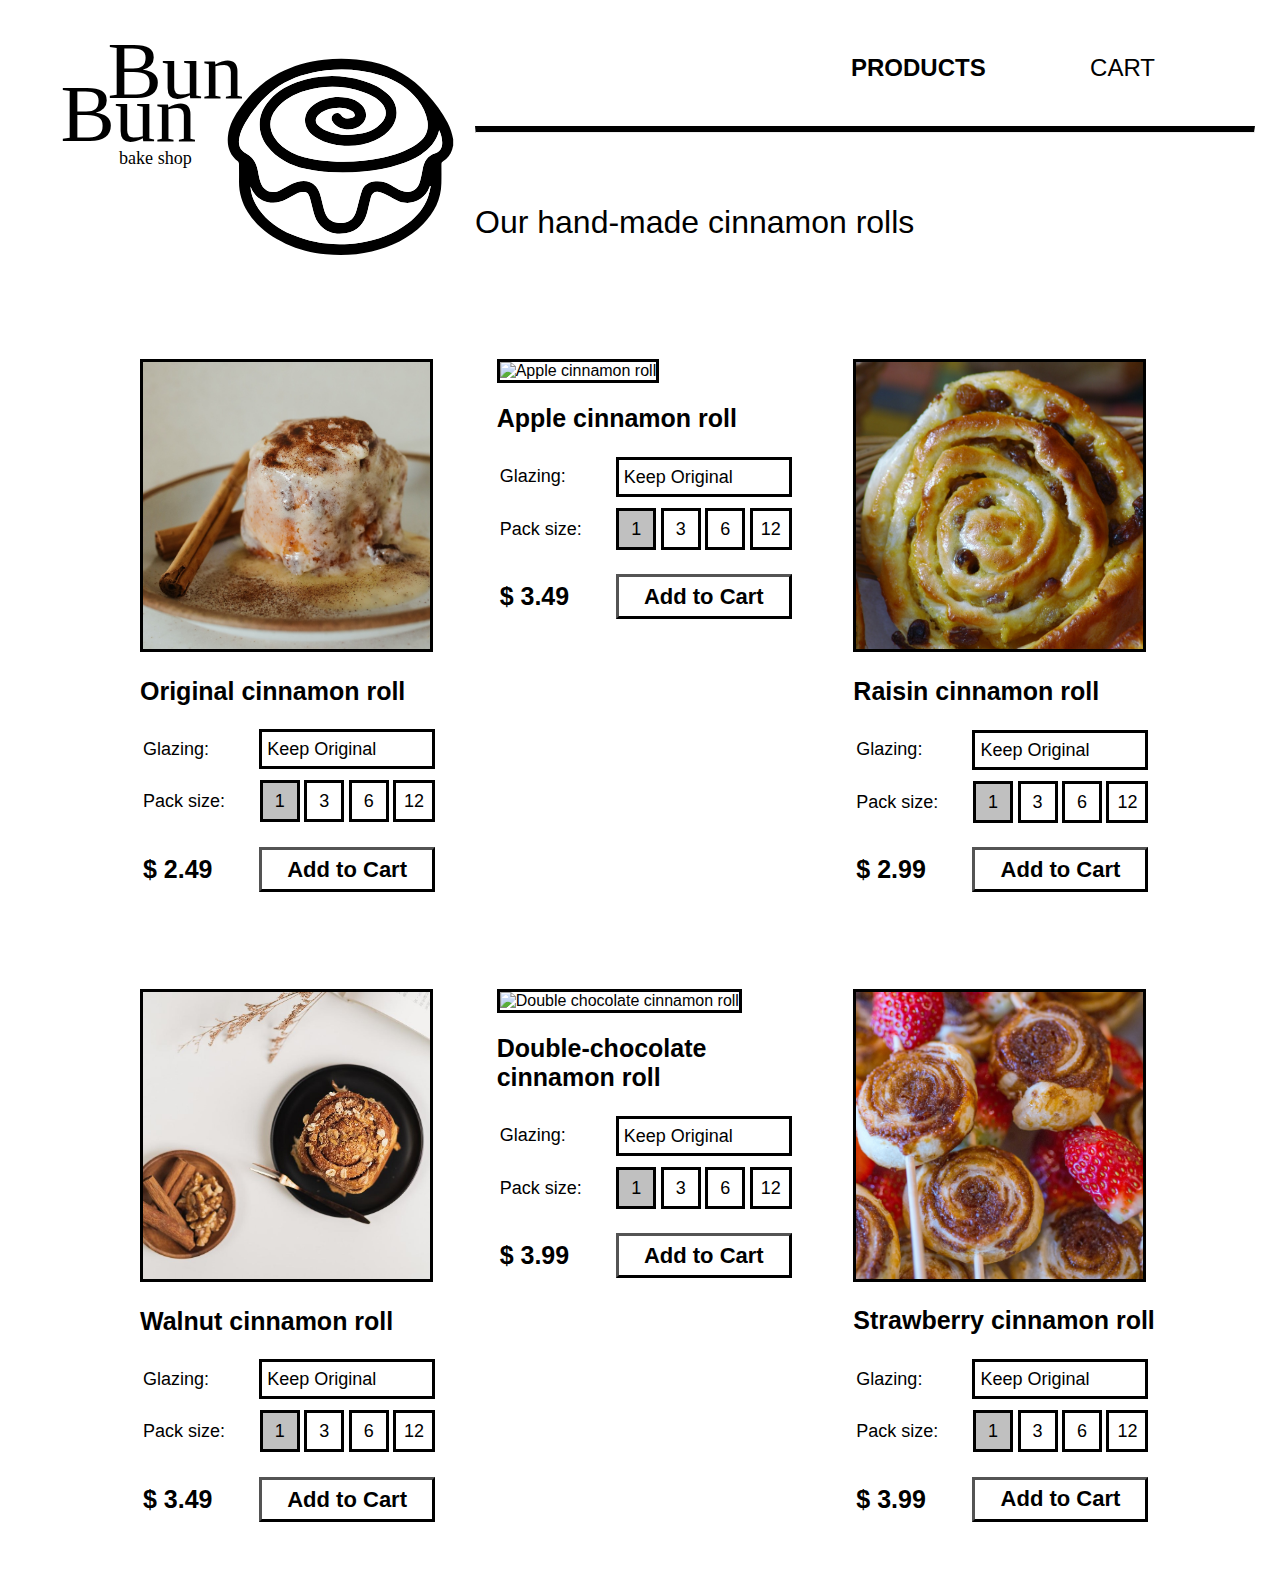
==== solution-hw1/index.html @ 10fce613 "added basic add to cart" ====
<!DOCTYPE html>

<html lang="en">
  <head>
    <meta charset="UTF-8" />
    <meta http-equiv="X-UA-Compatible" content="IE=edge" />
    <meta name="viewport" content="width=device-width, initial-scale=1.0" />
    <title>Bun Bun Bake Shop</title>
    <link rel="stylesheet" href="style.css" />
    <script src="script.js" defer></script>
  </head>

  <body>
    <div class="header">
      <img src="assets/logo-01.svg" alt="Bun Bun bake shop logo" width="400" />
      <div class="navbar">
        <nav>
          <ul>
            <li class="current-page"><a href="">PRODUCTS</a></li>
            <li><a href="">CART</a></li>
          </ul>
        </nav>
        <hr />
        <h1>Our hand-made cinnamon rolls</h1>
      </div>
    </div>

    <div class="gallery">
      <div class="row">
        <div class="col">
          <div class="product">
            <img src="assets/original-cinnamon-roll.jpg" alt="Original Cinnamon Roll" />
            <h2 class="product-name">Original cinnamon roll</h2>
            <form>
              <table>
                <tr>
                  <td class="cell-left"><label for="glaze_og">Glazing:</label></td>
                  <td class="cell-right">
                    <select name="glaze_og" id="glaze_og" class="glaze_menu">
                      <option value="original">Keep Original</option>
                      <option value="sugar_milk">Sugar Milk</option>
                      <option value="vanilla_milk">Vanilla Milk</option>
                      <option value="double_choco">Double chocolate</option>
                    </select>
                  </td>
                </tr>
                <tr>
                  <td><p>Pack size:</p></td>
                  <td class="cell-right">
                    <input type="radio" id="og_1" name="pack_size" value="1" checked />
                    <label for="og_1" class="size_menu">1</label>
                    <input type="radio" id="og_3" name="pack_size" value="3" />
                    <label for="og_3" class="size_menu">3</label>
                    <input type="radio" id="og_6" name="pack_size" value="6" />
                    <label for="og_6" class="size_menu">6</label>
                    <input type="radio" id="og_12" name="pack_size" value="12" />
                    <label for="og_12" class="size_menu size_menu_12">12</label>
                  </td>
                </tr>
                <tr>
                  <td><h2 class="price">$ 2.49</h2></td>
                  <td class="cell-right"><input type="button" class="add-to-cart" value="Add to Cart" /></td>
                </tr>
              </table>
            </form>
          </div>
        </div>
        <div class="col">
          <div class="product">
            <img src="assets/apple-cinnamon-roll.jpg" alt="Apple cinnamon roll" />
            <h2 class="product-name">Apple cinnamon roll</h2>
            <form>
              <table>
                <tr>
                  <td class="cell-left"><label for="glaze_ac">Glazing:</label></td>
                  <td class="cell-right">
                    <select name="glaze_ac" id="glaze_ac" class="glaze_menu">
                      <option value="original">Keep Original</option>
                      <option value="sugar_milk">Sugar Milk</option>
                      <option value="vanilla_milk">Vanilla Milk</option>
                      <option value="double_choco">Double chocolate</option>
                    </select>
                  </td>
                </tr>
                <tr>
                  <td><p>Pack size:</p></td>
                  <td class="cell-right">
                    <input type="radio" id="ac_1" name="pack_size" value="1" checked />
                    <label for="ac_1" class="size_menu">1</label>
                    <input type="radio" id="ac_3" name="pack_size" value="3" />
                    <label for="ac_3" class="size_menu">3</label>
                    <input type="radio" id="ac_6" name="pack_size" value="6" />
                    <label for="ac_6" class="size_menu">6</label>
                    <input type="radio" id="ac_12" name="pack_size" value="12" />
                    <label for="ac_12" class="size_menu size_menu_12">12</label>
                  </td>
                </tr>
                <tr>
                  <td><h2 class="price">$ 3.49</h2></td>
                  <td class="cell-right"><input type="button" class="add-to-cart" value="Add to Cart" /></td>
                </tr>
              </table>
            </form>
          </div>
        </div>
        <div class="col">
          <div class="product">
            <img src="assets/raisin-cinnamon-roll.jpg" alt="Raisin cinnamon roll" />
            <h2 class="product-name">Raisin cinnamon roll</h2>
            <form>
              <table>
                <tr>
                  <td class="cell-left"><label for="glaze_rc">Glazing:</label></td>
                  <td class="cell-right">
                    <select name="glaze_rc" id="glaze_rc" class="glaze_menu">
                      <option value="original">Keep Original</option>
                      <option value="sugar_milk">Sugar Milk</option>
                      <option value="vanilla_milk">Vanilla Milk</option>
                      <option value="double_choco">Double chocolate</option>
                    </select>
                  </td>
                </tr>
                <tr>
                  <td><p>Pack size:</p></td>
                  <td class="cell-right">
                    <input type="radio" id="rc_1" name="pack_size" value="1" checked />
                    <label for="rc_1" class="size_menu">1</label>
                    <input type="radio" id="rc_3" name="pack_size" value="3" />
                    <label for="rc_3" class="size_menu">3</label>
                    <input type="radio" id="rc_6" name="pack_size" value="6" />
                    <label for="rc_6" class="size_menu">6</label>
                    <input type="radio" id="rc_12" name="pack_size" value="12" />
                    <label for="rc_12" class="size_menu size_menu_12">12</label>
                  </td>
                </tr>
                <tr>
                  <td><h2 class="price">$ 2.99</h2></td>
                  <td class="cell-right"><input type="button" class="add-to-cart" value="Add to Cart" /></td>
                </tr>
              </table>
            </form>
          </div>
        </div>
      </div>
      <div class="row">
        <div class="col">
          <div class="product">
            <img src="assets/walnut-cinnamon-roll.jpg" alt="Walnut cinnamon roll" />
            <h2 class="product-name">Walnut cinnamon roll</h2>
            <form>
              <table>
                <tr>
                  <td class="cell-left"><label for="glaze_wc">Glazing:</label></td>
                  <td class="cell-right">
                    <select name="glaze_wc" id="glaze_wc" class="glaze_menu">
                      <option value="original">Keep Original</option>
                      <option value="sugar_milk">Sugar Milk</option>
                      <option value="vanilla_milk">Vanilla Milk</option>
                      <option value="double_choco">Double chocolate</option>
                    </select>
                  </td>
                </tr>
                <tr>
                  <td><p>Pack size:</p></td>
                  <td class="cell-right">
                    <input type="radio" id="wc_1" name="pack_size" value="1" checked />
                    <label for="wc_1" class="size_menu">1</label>
                    <input type="radio" id="wc_3" name="pack_size" value="3" />
                    <label for="wc_3" class="size_menu">3</label>
                    <input type="radio" id="wc_6" name="pack_size" value="6" />
                    <label for="wc_6" class="size_menu">6</label>
                    <input type="radio" id="wc_12" name="pack_size" value="12" />
                    <label for="wc_12" class="size_menu size_menu_12">12</label>
                  </td>
                </tr>
                <tr>
                  <td><h2 class="price">$ 3.49</h2></td>
                  <td class="cell-right"><input type="button" class="add-to-cart" value="Add to Cart" /></td>
                </tr>
              </table>
            </form>
          </div>
        </div>
        <div class="col">
          <div class="product">
            <img src="assets/double-chocolate-cinnamon-roll.jpg" alt="Double chocolate cinnamon roll" />
            <h2 class="product-name">Double-chocolate cinnamon roll</h2>
            <form>
              <table>
                <tr>
                  <td class="cell-left"><label for="glaze_dc">Glazing:</label></td>
                  <td class="cell-right">
                    <select name="glaze_dc" id="glaze_dc" class="glaze_menu">
                      <option value="original">Keep Original</option>
                      <option value="sugar_milk">Sugar Milk</option>
                      <option value="vanilla_milk">Vanilla Milk</option>
                      <option value="double_choco">Double chocolate</option>
                    </select>
                  </td>
                </tr>
                <tr>
                  <td><p>Pack size:</p></td>
                  <td class="cell-right">
                    <input type="radio" id="dc_1" name="pack_size" value="1" checked />
                    <label for="dc_1" class="size_menu">1</label>
                    <input type="radio" id="dc_3" name="pack_size" value="3" />
                    <label for="dc_3" class="size_menu">3</label>
                    <input type="radio" id="dc_6" name="pack_size" value="6" />
                    <label for="dc_6" class="size_menu">6</label>
                    <input type="radio" id="dc_12" name="pack_size" value="12" />
                    <label for="dc_12" class="size_menu size_menu_12">12</label>
                  </td>
                </tr>
                <tr>
                  <td><h2 class="price">$ 3.99</h2></td>
                  <td class="cell-right"><input type="button" class="add-to-cart" value="Add to Cart" /></td>
                </tr>
              </table>
            </form>
          </div>
        </div>
        <div class="col">
          <div class="product">
            <img src="assets/strawberry-cinnamon-roll.jpg" alt="strawberry cinnamon roll" />
            <h2 class="product-name">Strawberry cinnamon roll</h2>
            <form>
              <table>
                <tr>
                  <td class="cell-left"><label for="glaze_sc">Glazing:</label></td>
                  <td class="cell-right">
                    <select name="glaze_sc" id="glaze_sc" class="glaze_menu">
                      <option value="original">Keep Original</option>
                      <option value="sugar_milk">Sugar Milk</option>
                      <option value="vanilla_milk">Vanilla Milk</option>
                      <option value="double_choco">Double chocolate</option>
                    </select>
                  </td>
                </tr>
                <tr>
                  <td><p>Pack size:</p></td>
                  <td class="cell-right">
                    <input type="radio" id="sc_1" name="pack_size" value="1" checked />
                    <label for="sc_1" class="size_menu">1</label>
                    <input type="radio" id="sc_3" name="pack_size" value="3" />
                    <label for="sc_3" class="size_menu">3</label>
                    <input type="radio" id="sc_6" name="pack_size" value="6" />
                    <label for="sc_6" class="size_menu">6</label>
                    <input type="radio" id="sc_12" name="pack_size" value="12" />
                    <label for="sc_12" class="size_menu size_menu_12">12</label>
                  </td>
                </tr>
                <tr>
                  <td><h2 class="price">$ 3.99</h2></td>
                  <td class="cell-right"><input type="button" class="add-to-cart" value="Add to Cart" /></td>
                </tr>
              </table>
            </form>
          </div>
        </div>
      </div>
    </div>
  </body>
</html>
---- solution-hw1/style.css ----
* {
  color: black;
  font-family: sans-serif;
}
.header {
  display: flex;
  max-width: 1200px;
  margin: auto;
  padding: 30px 0px 60px 30px;
}

.header img {
  padding-right: 20px;
}
.navbar {
  flex: 1;
}

.navbar hr {
  border-top: 6px solid;
}
nav {
  text-align: right;
}
nav ul {
  list-style-type: none;
  display: inline-block;
  padding-bottom: 20px;
}
nav ul li {
  display: inline-block;
  margin-right: 100px;
}
nav ul li a {
  text-decoration: none;
  font-size: 24px;
}

.current-page {
  font-weight: bold;
}

.current-page:hover {
  background-color: #ffff00;
}

.header h1 {
  font-weight: normal;
  padding-top: 50px;
}

.gallery {
  max-width: 1070px;
  margin: auto;
}

.row {
  display: flex;
  flex-direction: row;
  flex-wrap: wrap;
  width: 100%;
  padding-bottom: 330px;
}

.col {
  display: flex;
  flex-direction: column;
  flex-basis: 100%;
  flex: 1;
  height: 300px;
}

.cell-right {
  text-align: right;
}

.cell-left {
  text-align: left;
}

.product {
  margin: 35px;
}
.price,
.product-name {
  font-weight: bold;
  font-size: 25px;
  width: 110%;
}

.product img {
  max-width: 100%;
  border: 3px solid;
}

.product table {
  width: 104%;
}

.product input[type='radio'] {
  display: none;
}

.size_menu {
  border-style: solid;
  border-width: 3px;
  padding: 8px 12px 8px 12px;
}

.size_menu_12 {
  border-style: solid;
  border-width: 3px;
  padding: 8px;
}

.product label {
  font-size: 18px;
}

.product p {
  font-size: 18px;
}

.product input[type='radio']:checked + label {
  background-color: #c0c0c0;
}

.product select {
  appearance: none;
  padding: 5px;
  border-width: 3px;
  border-color: black;
  width: 176px;
  height: 40px;
  font-size: 18px;
  background: url(https://www.shareicon.net/data/16x16/2015/09/15/640844_down_512x512.png) no-repeat calc(100% - 4px);
}

.add-to-cart {
  border-width: 3px;
  border-color: black;
  width: 176px;
  height: 45px;
  background-color: white;
  font-weight: bold;
  font-size: 22px;
}

.add-to-cart:hover {
  background-color: #ffff00;
}
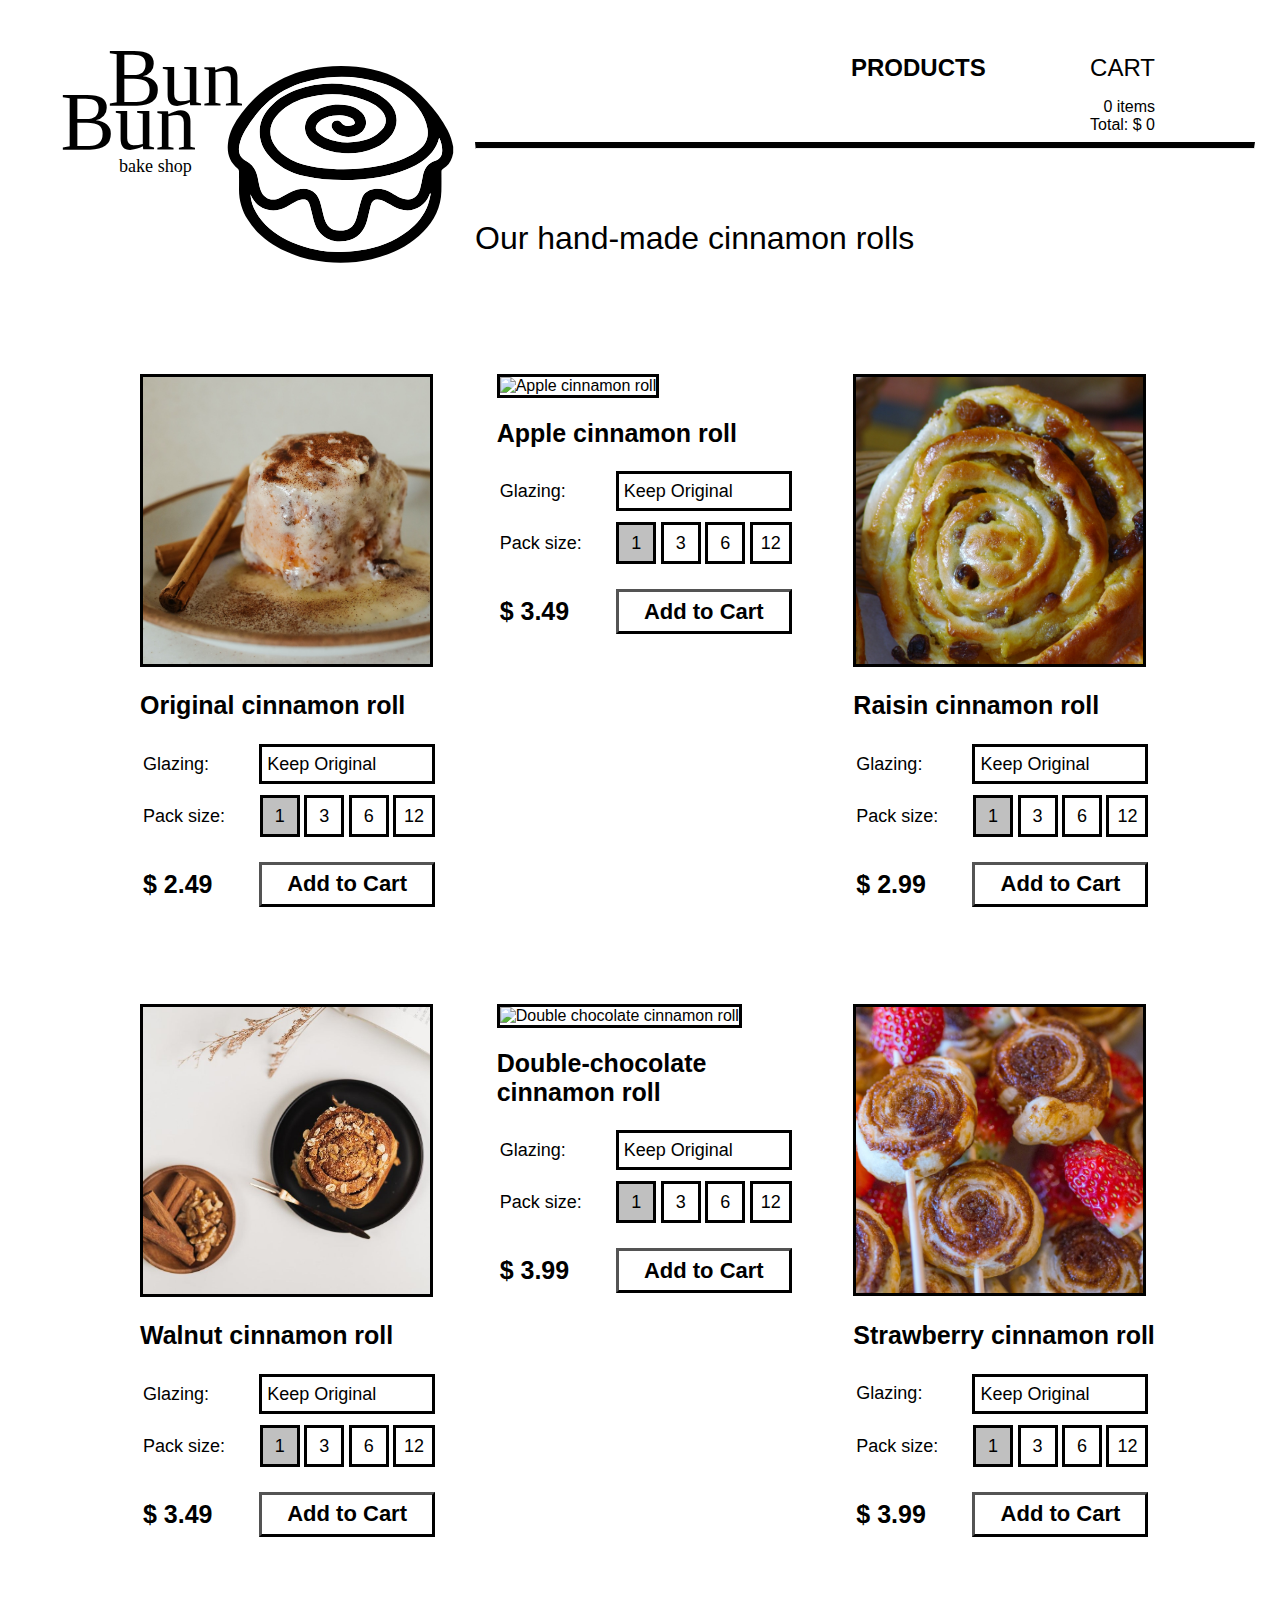
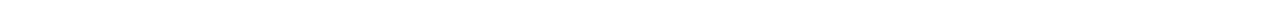
==== commit 3689fb06: "added cart display" ====
--- a/solution-hw1/index.html
+++ b/solution-hw1/index.html
@@ -20,6 +20,10 @@
             <li><a href="">CART</a></li>
           </ul>
         </nav>
+        <p class="cart-info">
+          0 items<br />
+          Total: $ 0
+        </p>
         <hr />
         <h1>Our hand-made cinnamon rolls</h1>
       </div>
@@ -36,24 +40,24 @@
                 <tr>
                   <td class="cell-left"><label for="glaze_og">Glazing:</label></td>
                   <td class="cell-right">
-                    <select name="glaze_og" id="glaze_og" class="glaze_menu">
-                      <option value="original">Keep Original</option>
-                      <option value="sugar_milk">Sugar Milk</option>
-                      <option value="vanilla_milk">Vanilla Milk</option>
-                      <option value="double_choco">Double chocolate</option>
-                    </select>
-                  </td>
-                </tr>
-                <tr>
-                  <td><p>Pack size:</p></td>
-                  <td class="cell-right">
-                    <input type="radio" id="og_1" name="pack_size" value="1" checked />
+                    <select name="glaze_og" id="glaze_og" class="glaze_menu" onchange="glazingChange(this)">
+                      <option value="0">Keep Original</option>
+                      <option value="0">Sugar Milk</option>
+                      <option value="0.5">Vanilla Milk</option>
+                      <option value="1.5">Double chocolate</option>
+                    </select>
+                  </td>
+                </tr>
+                <tr>
+                  <td><p>Pack size:</p></td>
+                  <td class="cell-right">
+                    <input type="radio" id="og_1" name="pack_size" value="1" onclick="updatePackSize(this)" checked />
                     <label for="og_1" class="size_menu">1</label>
-                    <input type="radio" id="og_3" name="pack_size" value="3" />
+                    <input type="radio" id="og_3" name="pack_size" value="3" onclick="updatePackSize(this)" />
                     <label for="og_3" class="size_menu">3</label>
-                    <input type="radio" id="og_6" name="pack_size" value="6" />
+                    <input type="radio" id="og_6" name="pack_size" value="6" onclick="updatePackSize(this)" />
                     <label for="og_6" class="size_menu">6</label>
-                    <input type="radio" id="og_12" name="pack_size" value="12" />
+                    <input type="radio" id="og_12" name="pack_size" value="12" onclick="updatePackSize(this)" />
                     <label for="og_12" class="size_menu size_menu_12">12</label>
                   </td>
                 </tr>
@@ -74,24 +78,24 @@
                 <tr>
                   <td class="cell-left"><label for="glaze_ac">Glazing:</label></td>
                   <td class="cell-right">
-                    <select name="glaze_ac" id="glaze_ac" class="glaze_menu">
-                      <option value="original">Keep Original</option>
-                      <option value="sugar_milk">Sugar Milk</option>
-                      <option value="vanilla_milk">Vanilla Milk</option>
-                      <option value="double_choco">Double chocolate</option>
-                    </select>
-                  </td>
-                </tr>
-                <tr>
-                  <td><p>Pack size:</p></td>
-                  <td class="cell-right">
-                    <input type="radio" id="ac_1" name="pack_size" value="1" checked />
+                    <select name="glaze_ac" id="glaze_ac" class="glaze_menu" onchange="glazingChange(this)">
+                      <option value="0">Keep Original</option>
+                      <option value="0">Sugar Milk</option>
+                      <option value="0.5">Vanilla Milk</option>
+                      <option value="1.5">Double chocolate</option>
+                    </select>
+                  </td>
+                </tr>
+                <tr>
+                  <td><p>Pack size:</p></td>
+                  <td class="cell-right">
+                    <input type="radio" id="ac_1" name="pack_size" value="1" onclick="updatePackSize(this)" checked />
                     <label for="ac_1" class="size_menu">1</label>
-                    <input type="radio" id="ac_3" name="pack_size" value="3" />
+                    <input type="radio" id="ac_3" name="pack_size" value="3" onclick="updatePackSize(this)" />
                     <label for="ac_3" class="size_menu">3</label>
-                    <input type="radio" id="ac_6" name="pack_size" value="6" />
+                    <input type="radio" id="ac_6" name="pack_size" value="6" onclick="updatePackSize(this)" />
                     <label for="ac_6" class="size_menu">6</label>
-                    <input type="radio" id="ac_12" name="pack_size" value="12" />
+                    <input type="radio" id="ac_12" name="pack_size" value="12" onclick="updatePackSize(this)" />
                     <label for="ac_12" class="size_menu size_menu_12">12</label>
                   </td>
                 </tr>
@@ -112,24 +116,24 @@
                 <tr>
                   <td class="cell-left"><label for="glaze_rc">Glazing:</label></td>
                   <td class="cell-right">
-                    <select name="glaze_rc" id="glaze_rc" class="glaze_menu">
-                      <option value="original">Keep Original</option>
-                      <option value="sugar_milk">Sugar Milk</option>
-                      <option value="vanilla_milk">Vanilla Milk</option>
-                      <option value="double_choco">Double chocolate</option>
-                    </select>
-                  </td>
-                </tr>
-                <tr>
-                  <td><p>Pack size:</p></td>
-                  <td class="cell-right">
-                    <input type="radio" id="rc_1" name="pack_size" value="1" checked />
+                    <select name="glaze_rc" id="glaze_rc" class="glaze_menu" onchange="glazingChange(this)">
+                      <option value="0">Keep Original</option>
+                      <option value="0">Sugar Milk</option>
+                      <option value="0.5">Vanilla Milk</option>
+                      <option value="1.5">Double chocolate</option>
+                    </select>
+                  </td>
+                </tr>
+                <tr>
+                  <td><p>Pack size:</p></td>
+                  <td class="cell-right">
+                    <input type="radio" id="rc_1" name="pack_size" value="1" onclick="updatePackSize(this)" checked />
                     <label for="rc_1" class="size_menu">1</label>
-                    <input type="radio" id="rc_3" name="pack_size" value="3" />
+                    <input type="radio" id="rc_3" name="pack_size" value="3" onclick="updatePackSize(this)" />
                     <label for="rc_3" class="size_menu">3</label>
-                    <input type="radio" id="rc_6" name="pack_size" value="6" />
+                    <input type="radio" id="rc_6" name="pack_size" value="6" onclick="updatePackSize(this)" />
                     <label for="rc_6" class="size_menu">6</label>
-                    <input type="radio" id="rc_12" name="pack_size" value="12" />
+                    <input type="radio" id="rc_12" name="pack_size" value="12" onclick="updatePackSize(this)" />
                     <label for="rc_12" class="size_menu size_menu_12">12</label>
                   </td>
                 </tr>
@@ -152,24 +156,24 @@
                 <tr>
                   <td class="cell-left"><label for="glaze_wc">Glazing:</label></td>
                   <td class="cell-right">
-                    <select name="glaze_wc" id="glaze_wc" class="glaze_menu">
-                      <option value="original">Keep Original</option>
-                      <option value="sugar_milk">Sugar Milk</option>
-                      <option value="vanilla_milk">Vanilla Milk</option>
-                      <option value="double_choco">Double chocolate</option>
-                    </select>
-                  </td>
-                </tr>
-                <tr>
-                  <td><p>Pack size:</p></td>
-                  <td class="cell-right">
-                    <input type="radio" id="wc_1" name="pack_size" value="1" checked />
+                    <select name="glaze_wc" id="glaze_wc" class="glaze_menu" onchange="glazingChange(this)">
+                      <option value="0">Keep Original</option>
+                      <option value="0">Sugar Milk</option>
+                      <option value="0.5">Vanilla Milk</option>
+                      <option value="1.5">Double chocolate</option>
+                    </select>
+                  </td>
+                </tr>
+                <tr>
+                  <td><p>Pack size:</p></td>
+                  <td class="cell-right">
+                    <input type="radio" id="wc_1" name="pack_size" value="1" onclick="updatePackSize(this)" checked />
                     <label for="wc_1" class="size_menu">1</label>
-                    <input type="radio" id="wc_3" name="pack_size" value="3" />
+                    <input type="radio" id="wc_3" name="pack_size" value="3" onclick="updatePackSize(this)" />
                     <label for="wc_3" class="size_menu">3</label>
-                    <input type="radio" id="wc_6" name="pack_size" value="6" />
+                    <input type="radio" id="wc_6" name="pack_size" value="6" onclick="updatePackSize(this)" />
                     <label for="wc_6" class="size_menu">6</label>
-                    <input type="radio" id="wc_12" name="pack_size" value="12" />
+                    <input type="radio" id="wc_12" name="pack_size" value="12" onclick="updatePackSize(this)" />
                     <label for="wc_12" class="size_menu size_menu_12">12</label>
                   </td>
                 </tr>
@@ -190,24 +194,24 @@
                 <tr>
                   <td class="cell-left"><label for="glaze_dc">Glazing:</label></td>
                   <td class="cell-right">
-                    <select name="glaze_dc" id="glaze_dc" class="glaze_menu">
-                      <option value="original">Keep Original</option>
-                      <option value="sugar_milk">Sugar Milk</option>
-                      <option value="vanilla_milk">Vanilla Milk</option>
-                      <option value="double_choco">Double chocolate</option>
-                    </select>
-                  </td>
-                </tr>
-                <tr>
-                  <td><p>Pack size:</p></td>
-                  <td class="cell-right">
-                    <input type="radio" id="dc_1" name="pack_size" value="1" checked />
+                    <select name="glaze_dc" id="glaze_dc" class="glaze_menu" onchange="glazingChange(this)">
+                      <option value="0">Keep Original</option>
+                      <option value="0">Sugar Milk</option>
+                      <option value="0.5">Vanilla Milk</option>
+                      <option value="1.5">Double chocolate</option>
+                    </select>
+                  </td>
+                </tr>
+                <tr>
+                  <td><p>Pack size:</p></td>
+                  <td class="cell-right">
+                    <input type="radio" id="dc_1" name="pack_size" value="1" onclick="updatePackSize(this)" checked />
                     <label for="dc_1" class="size_menu">1</label>
-                    <input type="radio" id="dc_3" name="pack_size" value="3" />
+                    <input type="radio" id="dc_3" name="pack_size" value="3" onclick="updatePackSize(this)" />
                     <label for="dc_3" class="size_menu">3</label>
-                    <input type="radio" id="dc_6" name="pack_size" value="6" />
+                    <input type="radio" id="dc_6" name="pack_size" value="6" onclick="updatePackSize(this)" />
                     <label for="dc_6" class="size_menu">6</label>
-                    <input type="radio" id="dc_12" name="pack_size" value="12" />
+                    <input type="radio" id="dc_12" name="pack_size" value="12" onclick="updatePackSize(this)" />
                     <label for="dc_12" class="size_menu size_menu_12">12</label>
                   </td>
                 </tr>
@@ -228,24 +232,24 @@
                 <tr>
                   <td class="cell-left"><label for="glaze_sc">Glazing:</label></td>
                   <td class="cell-right">
-                    <select name="glaze_sc" id="glaze_sc" class="glaze_menu">
-                      <option value="original">Keep Original</option>
-                      <option value="sugar_milk">Sugar Milk</option>
-                      <option value="vanilla_milk">Vanilla Milk</option>
-                      <option value="double_choco">Double chocolate</option>
-                    </select>
-                  </td>
-                </tr>
-                <tr>
-                  <td><p>Pack size:</p></td>
-                  <td class="cell-right">
-                    <input type="radio" id="sc_1" name="pack_size" value="1" checked />
+                    <select name="glaze_sc" id="glaze_sc" class="glaze_menu" onchange="glazingChange(this)">
+                      <option value="0">Keep Original</option>
+                      <option value="0">Sugar Milk</option>
+                      <option value="0.5">Vanilla Milk</option>
+                      <option value="1.5">Double chocolate</option>
+                    </select>
+                  </td>
+                </tr>
+                <tr>
+                  <td><p>Pack size:</p></td>
+                  <td class="cell-right">
+                    <input type="radio" id="sc_1" name="pack_size" value="1" onclick="updatePackSize(this)" checked />
                     <label for="sc_1" class="size_menu">1</label>
-                    <input type="radio" id="sc_3" name="pack_size" value="3" />
+                    <input type="radio" id="sc_3" name="pack_size" value="3" onclick="updatePackSize(this)" />
                     <label for="sc_3" class="size_menu">3</label>
-                    <input type="radio" id="sc_6" name="pack_size" value="6" />
+                    <input type="radio" id="sc_6" name="pack_size" value="6" onclick="updatePackSize(this)" />
                     <label for="sc_6" class="size_menu">6</label>
-                    <input type="radio" id="sc_12" name="pack_size" value="12" />
+                    <input type="radio" id="sc_12" name="pack_size" value="12" onclick="updatePackSize(this)" />
                     <label for="sc_12" class="size_menu size_menu_12">12</label>
                   </td>
                 </tr>
--- a/solution-hw1/style.css
+++ b/solution-hw1/style.css
@@ -25,7 +25,6 @@
 nav ul {
   list-style-type: none;
   display: inline-block;
-  padding-bottom: 20px;
 }
 nav ul li {
   display: inline-block;
@@ -42,6 +41,12 @@
 
 .current-page:hover {
   background-color: #ffff00;
+}
+
+.cart-info {
+  margin: 0 100px 0 0;
+  text-align: right;
+  /* visibility: hidden; */
 }
 
 .header h1 {
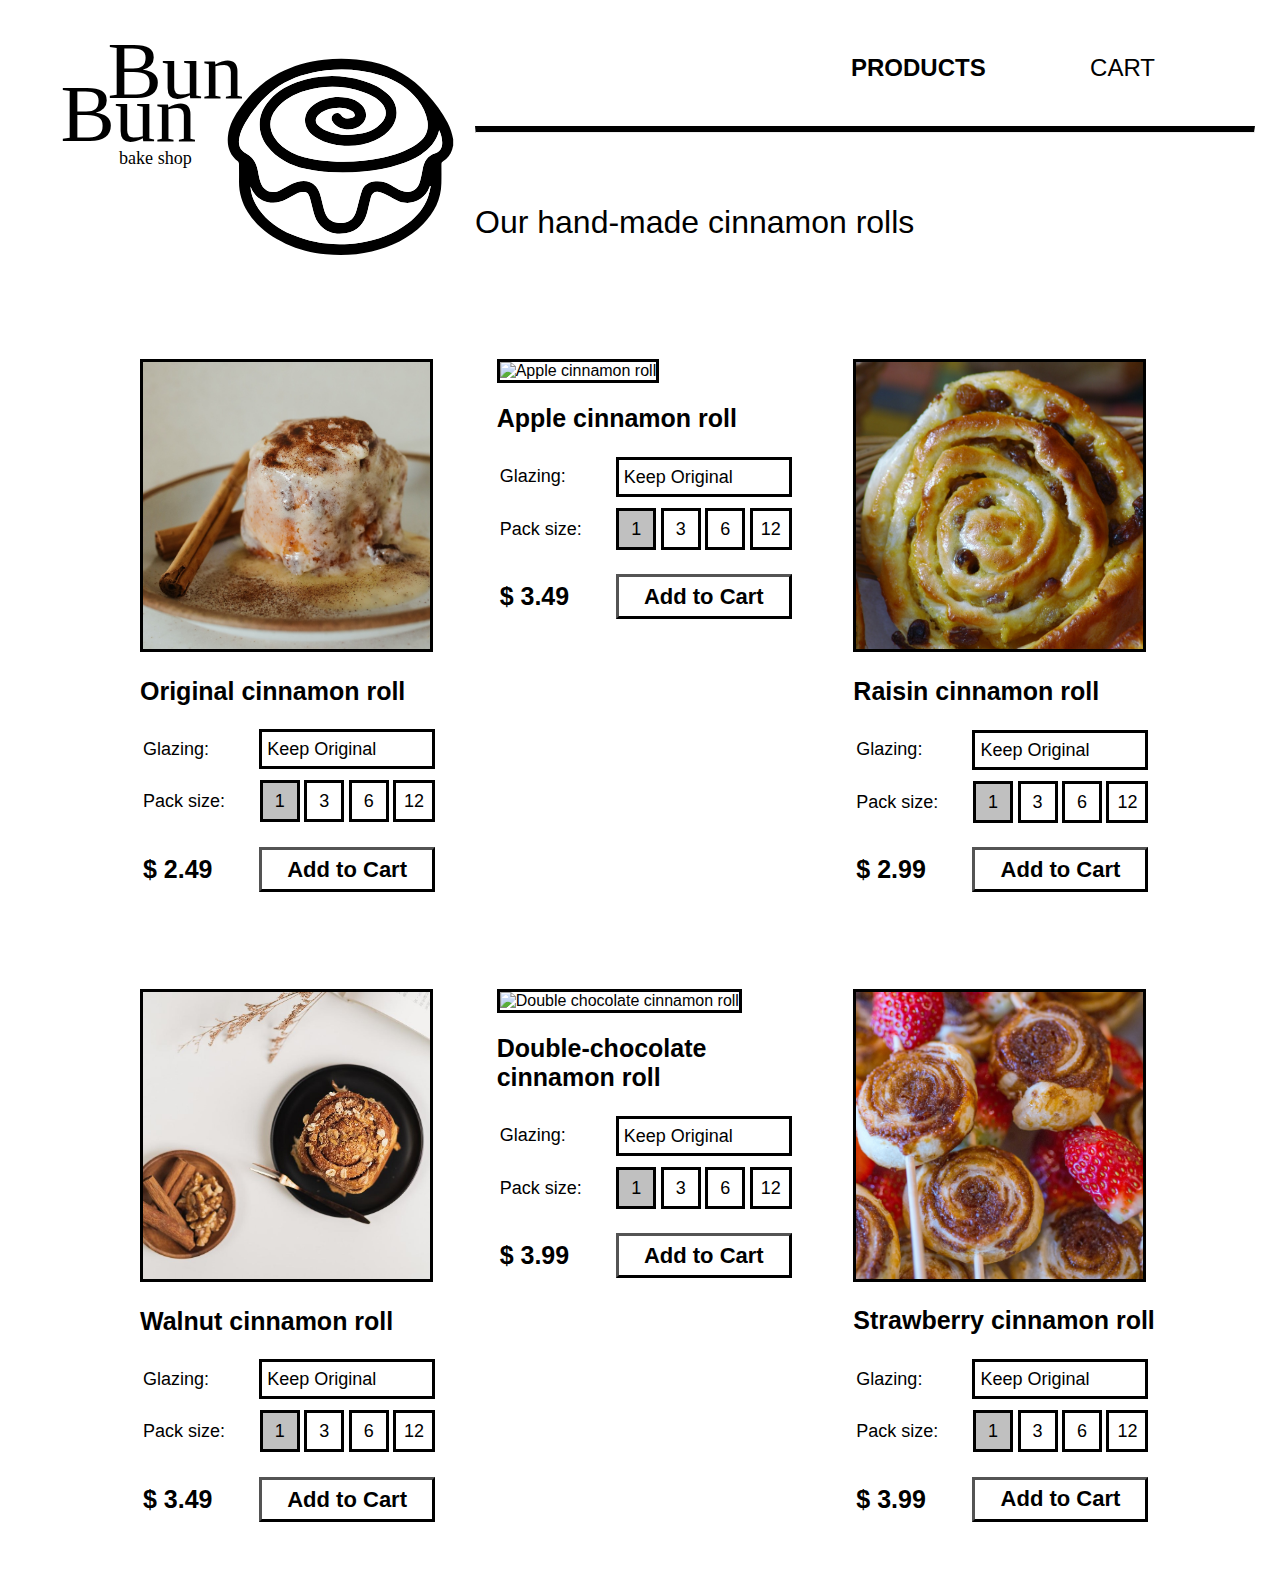
==== commit 4ac95e2b: "Move HW2 to its folder. Revert changes on HW1." ====
--- a/solution-hw1/index.html
+++ b/solution-hw1/index.html
@@ -7,7 +7,6 @@
     <meta name="viewport" content="width=device-width, initial-scale=1.0" />
     <title>Bun Bun Bake Shop</title>
     <link rel="stylesheet" href="style.css" />
-    <script src="script.js" defer></script>
   </head>
 
   <body>
@@ -20,10 +19,6 @@
             <li><a href="">CART</a></li>
           </ul>
         </nav>
-        <p class="cart-info">
-          0 items<br />
-          Total: $ 0
-        </p>
         <hr />
         <h1>Our hand-made cinnamon rolls</h1>
       </div>
@@ -34,36 +29,36 @@
         <div class="col">
           <div class="product">
             <img src="assets/original-cinnamon-roll.jpg" alt="Original Cinnamon Roll" />
-            <h2 class="product-name">Original cinnamon roll</h2>
+            <h2>Original cinnamon roll</h2>
             <form>
               <table>
                 <tr>
                   <td class="cell-left"><label for="glaze_og">Glazing:</label></td>
                   <td class="cell-right">
-                    <select name="glaze_og" id="glaze_og" class="glaze_menu" onchange="glazingChange(this)">
-                      <option value="0">Keep Original</option>
-                      <option value="0">Sugar Milk</option>
-                      <option value="0.5">Vanilla Milk</option>
-                      <option value="1.5">Double chocolate</option>
-                    </select>
-                  </td>
-                </tr>
-                <tr>
-                  <td><p>Pack size:</p></td>
-                  <td class="cell-right">
-                    <input type="radio" id="og_1" name="pack_size" value="1" onclick="updatePackSize(this)" checked />
+                    <select name="glaze_og" id="glaze_og" class="glaze_menu">
+                      <option value="original">Keep Original</option>
+                      <option value="sugar_milk">Sugar Milk</option>
+                      <option value="vanilla_milk">Vanilla Milk</option>
+                      <option value="double_choco">Double chocolate</option>
+                    </select>
+                  </td>
+                </tr>
+                <tr>
+                  <td><p>Pack size:</p></td>
+                  <td class="cell-right">
+                    <input type="radio" id="og_1" name="pack_size_og" value="1" checked />
                     <label for="og_1" class="size_menu">1</label>
-                    <input type="radio" id="og_3" name="pack_size" value="3" onclick="updatePackSize(this)" />
+                    <input type="radio" id="og_3" name="pack_size_og" value="3" />
                     <label for="og_3" class="size_menu">3</label>
-                    <input type="radio" id="og_6" name="pack_size" value="6" onclick="updatePackSize(this)" />
+                    <input type="radio" id="og_6" name="pack_size_og" value="6" />
                     <label for="og_6" class="size_menu">6</label>
-                    <input type="radio" id="og_12" name="pack_size" value="12" onclick="updatePackSize(this)" />
-                    <label for="og_12" class="size_menu size_menu_12">12</label>
-                  </td>
-                </tr>
-                <tr>
-                  <td><h2 class="price">$ 2.49</h2></td>
-                  <td class="cell-right"><input type="button" class="add-to-cart" value="Add to Cart" /></td>
+                    <input type="radio" id="og_12" name="pack_size_og" value="12" />
+                    <label for="og_12" class="size_menu_12">12</label>
+                  </td>
+                </tr>
+                <tr>
+                  <td><h2>$ 2.49</h2></td>
+                  <td class="cell-right"><input type="submit" value="Add to Cart" /></td>
                 </tr>
               </table>
             </form>
@@ -72,36 +67,36 @@
         <div class="col">
           <div class="product">
             <img src="assets/apple-cinnamon-roll.jpg" alt="Apple cinnamon roll" />
-            <h2 class="product-name">Apple cinnamon roll</h2>
+            <h2>Apple cinnamon roll</h2>
             <form>
               <table>
                 <tr>
                   <td class="cell-left"><label for="glaze_ac">Glazing:</label></td>
                   <td class="cell-right">
-                    <select name="glaze_ac" id="glaze_ac" class="glaze_menu" onchange="glazingChange(this)">
-                      <option value="0">Keep Original</option>
-                      <option value="0">Sugar Milk</option>
-                      <option value="0.5">Vanilla Milk</option>
-                      <option value="1.5">Double chocolate</option>
-                    </select>
-                  </td>
-                </tr>
-                <tr>
-                  <td><p>Pack size:</p></td>
-                  <td class="cell-right">
-                    <input type="radio" id="ac_1" name="pack_size" value="1" onclick="updatePackSize(this)" checked />
+                    <select name="glaze_ac" id="glaze_ac" class="glaze_menu">
+                      <option value="original">Keep Original</option>
+                      <option value="sugar_milk">Sugar Milk</option>
+                      <option value="vanilla_milk">Vanilla Milk</option>
+                      <option value="double_choco">Double chocolate</option>
+                    </select>
+                  </td>
+                </tr>
+                <tr>
+                  <td><p>Pack size:</p></td>
+                  <td class="cell-right">
+                    <input type="radio" id="ac_1" name="pack_size_ac" value="1" checked />
                     <label for="ac_1" class="size_menu">1</label>
-                    <input type="radio" id="ac_3" name="pack_size" value="3" onclick="updatePackSize(this)" />
+                    <input type="radio" id="ac_3" name="pack_size_ac" value="3" />
                     <label for="ac_3" class="size_menu">3</label>
-                    <input type="radio" id="ac_6" name="pack_size" value="6" onclick="updatePackSize(this)" />
+                    <input type="radio" id="ac_6" name="pack_size_ac" value="6" />
                     <label for="ac_6" class="size_menu">6</label>
-                    <input type="radio" id="ac_12" name="pack_size" value="12" onclick="updatePackSize(this)" />
-                    <label for="ac_12" class="size_menu size_menu_12">12</label>
-                  </td>
-                </tr>
-                <tr>
-                  <td><h2 class="price">$ 3.49</h2></td>
-                  <td class="cell-right"><input type="button" class="add-to-cart" value="Add to Cart" /></td>
+                    <input type="radio" id="ac_12" name="pack_size_ac" value="12" />
+                    <label for="ac_12" class="size_menu_12">12</label>
+                  </td>
+                </tr>
+                <tr>
+                  <td><h2>$ 3.49</h2></td>
+                  <td class="cell-right"><input type="submit" value="Add to Cart" /></td>
                 </tr>
               </table>
             </form>
@@ -110,36 +105,36 @@
         <div class="col">
           <div class="product">
             <img src="assets/raisin-cinnamon-roll.jpg" alt="Raisin cinnamon roll" />
-            <h2 class="product-name">Raisin cinnamon roll</h2>
+            <h2>Raisin cinnamon roll</h2>
             <form>
               <table>
                 <tr>
                   <td class="cell-left"><label for="glaze_rc">Glazing:</label></td>
                   <td class="cell-right">
-                    <select name="glaze_rc" id="glaze_rc" class="glaze_menu" onchange="glazingChange(this)">
-                      <option value="0">Keep Original</option>
-                      <option value="0">Sugar Milk</option>
-                      <option value="0.5">Vanilla Milk</option>
-                      <option value="1.5">Double chocolate</option>
-                    </select>
-                  </td>
-                </tr>
-                <tr>
-                  <td><p>Pack size:</p></td>
-                  <td class="cell-right">
-                    <input type="radio" id="rc_1" name="pack_size" value="1" onclick="updatePackSize(this)" checked />
+                    <select name="glaze_rc" id="glaze_rc" class="glaze_menu">
+                      <option value="original">Keep Original</option>
+                      <option value="sugar_milk">Sugar Milk</option>
+                      <option value="vanilla_milk">Vanilla Milk</option>
+                      <option value="double_choco">Double chocolate</option>
+                    </select>
+                  </td>
+                </tr>
+                <tr>
+                  <td><p>Pack size:</p></td>
+                  <td class="cell-right">
+                    <input type="radio" id="rc_1" name="pack_size_rc" value="1" checked />
                     <label for="rc_1" class="size_menu">1</label>
-                    <input type="radio" id="rc_3" name="pack_size" value="3" onclick="updatePackSize(this)" />
+                    <input type="radio" id="rc_3" name="pack_size_rc" value="3" />
                     <label for="rc_3" class="size_menu">3</label>
-                    <input type="radio" id="rc_6" name="pack_size" value="6" onclick="updatePackSize(this)" />
+                    <input type="radio" id="rc_6" name="pack_size_rc" value="6" />
                     <label for="rc_6" class="size_menu">6</label>
-                    <input type="radio" id="rc_12" name="pack_size" value="12" onclick="updatePackSize(this)" />
-                    <label for="rc_12" class="size_menu size_menu_12">12</label>
-                  </td>
-                </tr>
-                <tr>
-                  <td><h2 class="price">$ 2.99</h2></td>
-                  <td class="cell-right"><input type="button" class="add-to-cart" value="Add to Cart" /></td>
+                    <input type="radio" id="rc_12" name="pack_size_rc" value="12" />
+                    <label for="rc_12" class="size_menu_12">12</label>
+                  </td>
+                </tr>
+                <tr>
+                  <td><h2>$ 2.99</h2></td>
+                  <td class="cell-right"><input type="submit" value="Add to Cart" /></td>
                 </tr>
               </table>
             </form>
@@ -150,36 +145,36 @@
         <div class="col">
           <div class="product">
             <img src="assets/walnut-cinnamon-roll.jpg" alt="Walnut cinnamon roll" />
-            <h2 class="product-name">Walnut cinnamon roll</h2>
+            <h2>Walnut cinnamon roll</h2>
             <form>
               <table>
                 <tr>
                   <td class="cell-left"><label for="glaze_wc">Glazing:</label></td>
                   <td class="cell-right">
-                    <select name="glaze_wc" id="glaze_wc" class="glaze_menu" onchange="glazingChange(this)">
-                      <option value="0">Keep Original</option>
-                      <option value="0">Sugar Milk</option>
-                      <option value="0.5">Vanilla Milk</option>
-                      <option value="1.5">Double chocolate</option>
-                    </select>
-                  </td>
-                </tr>
-                <tr>
-                  <td><p>Pack size:</p></td>
-                  <td class="cell-right">
-                    <input type="radio" id="wc_1" name="pack_size" value="1" onclick="updatePackSize(this)" checked />
+                    <select name="glaze_wc" id="glaze_wc" class="glaze_menu">
+                      <option value="original">Keep Original</option>
+                      <option value="sugar_milk">Sugar Milk</option>
+                      <option value="vanilla_milk">Vanilla Milk</option>
+                      <option value="double_choco">Double chocolate</option>
+                    </select>
+                  </td>
+                </tr>
+                <tr>
+                  <td><p>Pack size:</p></td>
+                  <td class="cell-right">
+                    <input type="radio" id="wc_1" name="pack_size_wc" value="1" checked />
                     <label for="wc_1" class="size_menu">1</label>
-                    <input type="radio" id="wc_3" name="pack_size" value="3" onclick="updatePackSize(this)" />
+                    <input type="radio" id="wc_3" name="pack_size_wc" value="3" />
                     <label for="wc_3" class="size_menu">3</label>
-                    <input type="radio" id="wc_6" name="pack_size" value="6" onclick="updatePackSize(this)" />
+                    <input type="radio" id="wc_6" name="pack_size_wc" value="6" />
                     <label for="wc_6" class="size_menu">6</label>
-                    <input type="radio" id="wc_12" name="pack_size" value="12" onclick="updatePackSize(this)" />
-                    <label for="wc_12" class="size_menu size_menu_12">12</label>
-                  </td>
-                </tr>
-                <tr>
-                  <td><h2 class="price">$ 3.49</h2></td>
-                  <td class="cell-right"><input type="button" class="add-to-cart" value="Add to Cart" /></td>
+                    <input type="radio" id="wc_12" name="pack_size_wc" value="12" />
+                    <label for="wc_12" class="size_menu_12">12</label>
+                  </td>
+                </tr>
+                <tr>
+                  <td><h2>$ 3.49</h2></td>
+                  <td class="cell-right"><input type="submit" value="Add to Cart" /></td>
                 </tr>
               </table>
             </form>
@@ -188,36 +183,36 @@
         <div class="col">
           <div class="product">
             <img src="assets/double-chocolate-cinnamon-roll.jpg" alt="Double chocolate cinnamon roll" />
-            <h2 class="product-name">Double-chocolate cinnamon roll</h2>
+            <h2>Double-chocolate cinnamon roll</h2>
             <form>
               <table>
                 <tr>
                   <td class="cell-left"><label for="glaze_dc">Glazing:</label></td>
                   <td class="cell-right">
-                    <select name="glaze_dc" id="glaze_dc" class="glaze_menu" onchange="glazingChange(this)">
-                      <option value="0">Keep Original</option>
-                      <option value="0">Sugar Milk</option>
-                      <option value="0.5">Vanilla Milk</option>
-                      <option value="1.5">Double chocolate</option>
-                    </select>
-                  </td>
-                </tr>
-                <tr>
-                  <td><p>Pack size:</p></td>
-                  <td class="cell-right">
-                    <input type="radio" id="dc_1" name="pack_size" value="1" onclick="updatePackSize(this)" checked />
+                    <select name="glaze_dc" id="glaze_dc" class="glaze_menu">
+                      <option value="original">Keep Original</option>
+                      <option value="sugar_milk">Sugar Milk</option>
+                      <option value="vanilla_milk">Vanilla Milk</option>
+                      <option value="double_choco">Double chocolate</option>
+                    </select>
+                  </td>
+                </tr>
+                <tr>
+                  <td><p>Pack size:</p></td>
+                  <td class="cell-right">
+                    <input type="radio" id="dc_1" name="pack_size_dc" value="1" checked />
                     <label for="dc_1" class="size_menu">1</label>
-                    <input type="radio" id="dc_3" name="pack_size" value="3" onclick="updatePackSize(this)" />
+                    <input type="radio" id="dc_3" name="pack_size_dc" value="3" />
                     <label for="dc_3" class="size_menu">3</label>
-                    <input type="radio" id="dc_6" name="pack_size" value="6" onclick="updatePackSize(this)" />
+                    <input type="radio" id="dc_6" name="pack_size_dc" value="6" />
                     <label for="dc_6" class="size_menu">6</label>
-                    <input type="radio" id="dc_12" name="pack_size" value="12" onclick="updatePackSize(this)" />
-                    <label for="dc_12" class="size_menu size_menu_12">12</label>
-                  </td>
-                </tr>
-                <tr>
-                  <td><h2 class="price">$ 3.99</h2></td>
-                  <td class="cell-right"><input type="button" class="add-to-cart" value="Add to Cart" /></td>
+                    <input type="radio" id="dc_12" name="pack_size_dc" value="12" />
+                    <label for="dc_12" class="size_menu_12">12</label>
+                  </td>
+                </tr>
+                <tr>
+                  <td><h2>$ 3.99</h2></td>
+                  <td class="cell-right"><input type="submit" value="Add to Cart" /></td>
                 </tr>
               </table>
             </form>
@@ -226,36 +221,36 @@
         <div class="col">
           <div class="product">
             <img src="assets/strawberry-cinnamon-roll.jpg" alt="strawberry cinnamon roll" />
-            <h2 class="product-name">Strawberry cinnamon roll</h2>
+            <h2>Strawberry cinnamon roll</h2>
             <form>
               <table>
                 <tr>
                   <td class="cell-left"><label for="glaze_sc">Glazing:</label></td>
                   <td class="cell-right">
-                    <select name="glaze_sc" id="glaze_sc" class="glaze_menu" onchange="glazingChange(this)">
-                      <option value="0">Keep Original</option>
-                      <option value="0">Sugar Milk</option>
-                      <option value="0.5">Vanilla Milk</option>
-                      <option value="1.5">Double chocolate</option>
-                    </select>
-                  </td>
-                </tr>
-                <tr>
-                  <td><p>Pack size:</p></td>
-                  <td class="cell-right">
-                    <input type="radio" id="sc_1" name="pack_size" value="1" onclick="updatePackSize(this)" checked />
+                    <select name="glaze_sc" id="glaze_sc" class="glaze_menu">
+                      <option value="original">Keep Original</option>
+                      <option value="sugar_milk">Sugar Milk</option>
+                      <option value="vanilla_milk">Vanilla Milk</option>
+                      <option value="double_choco">Double chocolate</option>
+                    </select>
+                  </td>
+                </tr>
+                <tr>
+                  <td><p>Pack size:</p></td>
+                  <td class="cell-right">
+                    <input type="radio" id="sc_1" name="pack_size_sc" value="1" checked />
                     <label for="sc_1" class="size_menu">1</label>
-                    <input type="radio" id="sc_3" name="pack_size" value="3" onclick="updatePackSize(this)" />
+                    <input type="radio" id="sc_3" name="pack_size_sc" value="3" />
                     <label for="sc_3" class="size_menu">3</label>
-                    <input type="radio" id="sc_6" name="pack_size" value="6" onclick="updatePackSize(this)" />
+                    <input type="radio" id="sc_6" name="pack_size_sc" value="6" />
                     <label for="sc_6" class="size_menu">6</label>
-                    <input type="radio" id="sc_12" name="pack_size" value="12" onclick="updatePackSize(this)" />
-                    <label for="sc_12" class="size_menu size_menu_12">12</label>
-                  </td>
-                </tr>
-                <tr>
-                  <td><h2 class="price">$ 3.99</h2></td>
-                  <td class="cell-right"><input type="button" class="add-to-cart" value="Add to Cart" /></td>
+                    <input type="radio" id="sc_12" name="pack_size_sc" value="12" />
+                    <label for="sc_12" class="size_menu_12">12</label>
+                  </td>
+                </tr>
+                <tr>
+                  <td><h2>$ 3.99</h2></td>
+                  <td class="cell-right"><input type="submit" value="Add to Cart" /></td>
                 </tr>
               </table>
             </form>
--- a/solution-hw1/style.css
+++ b/solution-hw1/style.css
@@ -25,6 +25,7 @@
 nav ul {
   list-style-type: none;
   display: inline-block;
+  padding-bottom: 20px;
 }
 nav ul li {
   display: inline-block;
@@ -39,14 +40,9 @@
   font-weight: bold;
 }
 
+/*TODO: Ask in class if this is on hover */
 .current-page:hover {
   background-color: #ffff00;
-}
-
-.cart-info {
-  margin: 0 100px 0 0;
-  text-align: right;
-  /* visibility: hidden; */
 }
 
 .header h1 {
@@ -86,8 +82,7 @@
 .product {
   margin: 35px;
 }
-.price,
-.product-name {
+.product h2 {
   font-weight: bold;
   font-size: 25px;
   width: 110%;
@@ -141,7 +136,7 @@
   background: url(https://www.shareicon.net/data/16x16/2015/09/15/640844_down_512x512.png) no-repeat calc(100% - 4px);
 }
 
-.add-to-cart {
+.product input[type='submit'] {
   border-width: 3px;
   border-color: black;
   width: 176px;
@@ -151,6 +146,6 @@
   font-size: 22px;
 }
 
-.add-to-cart:hover {
+.product input[type='submit']:hover {
   background-color: #ffff00;
 }
